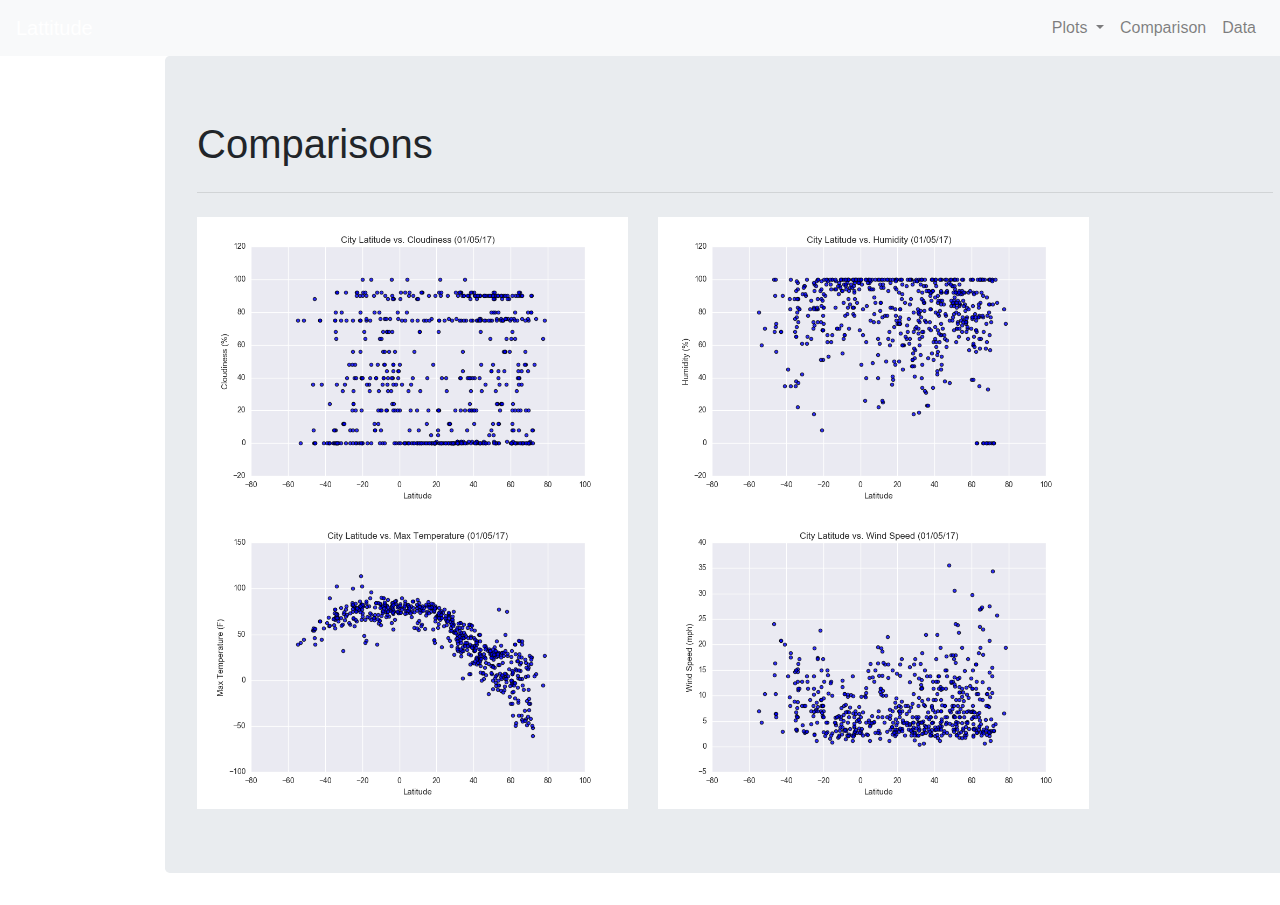
==== comparison.html @ 753b9080 "final commit" ====
<!doctype html>
<html lang="en">

<head>
    <!-- Required meta tags -->
    <meta charset="utf-8">
    <meta name="viewport" content="width=device-width, initial-scale=1, shrink-to-fit=no">

    <link rel="stylesheet" href="style.css">
    <!-- Bootstrap CSS -->

    <link rel="stylesheet" href="https://stackpath.bootstrapcdn.com/bootstrap/4.3.1/css/bootstrap.min.css"
        integrity="sha384-ggOyR0iXCbMQv3Xipma34MD+dH/1fQ784/j6cY/iJTQUOhcWr7x9JvoRxT2MZw1T" crossorigin="anonymous">
    <title>Weather</title>
</head>

<body>
    <nav class="navbar navbar-expand-lg navbar-light bg-light">
        <a id='logo_name' class="navbar-brand text-white" href="index.html">Lattitude</a>
        <button class="navbar-toggler" type="button" data-toggle="collapse" data-target="#navbarNavDropdown"
            aria-controls="navbarNavDropdown" aria-expanded="false" aria-label="Toggle navigation">
            <span class="navbar-toggler-icon"></span>
        </button>
        <div class="collapse navbar-collapse left-nav" id="navbarNavDropdown">
            <ul class="navbar-nav ml-auto">
                <li class="nav-item dropdown">
                    <a class="nav-link dropdown-toggle" href="#" id="navbarDropdownMenuLink" data-toggle="dropdown"
                        aria-haspopup="true" aria-expanded="false">
                        Plots
                    </a>
                    <div class="dropdown-menu" aria-labelledby="navbarDropdownMenuLink">
                        <a class="dropdown-item" href="latvscloud.html">Cloud</a>
                        <a class="dropdown-item" href="latvshumidity.html">Humidity</a>
                        <a class="dropdown-item" href="latvstemp.html">Temparture</a>
                        <a class="dropdown-item" href="latvswindspeed.html">Wind Speed</a>
                    </div>
                </li>
                <li class="nav-item">
                    <a class="nav-link" href="comparison.html">Comparison</a>
                </li>
                <li class="nav-item">
                    <a class="nav-link" href="data.html">Data</a>
                </li>
            </ul>
        </div>
    </nav>



    <div class="container">
        <div class='row'>

            <div style="height: 100%;" id='imageset'
                class="jumbotron col-lg-12 offset-lg-1 col-md-12 offset-md-1 col-sm-1 offset-sm-1">
                <h1 class="display-5">Comparisons</h1>
                <hr class="my-4">

                <div class='row'>
                    <a href='latvscloud.html' class='col-lg-5 plot-hover'>
                        <img src="latvscloud.png" class=" img-fluid  mx-auto img-fluid "
                            alt="Responsive image"></a>
                    <a href='latvshumidity.html' class='col-lg-5 plot-hover'>
                        <img src="latvshumidity.png" class="img-fluid mx-auto img-fluid "
                            alt="Responsive image"></a>
                    <a href='latvstemp.html' class='col-lg-5 plot-hover'>
                        <img src="latvstemp.png" class="img-fluid  mx-auto img-fluid "
                            alt="Responsive image"></a>
                    <a href='latvswindspeed.html' class='col-lg-5 plot-hover'>
                        <img src="latvswindspeed.png" class="img-fluid  mx-auto img-fluid "
                            alt="Responsive image"></a>
                </div>
            </div>
        </div>


        
        <!-- Optional JavaScript -->
        <!-- jQuery first, then Popper.js, then Bootstrap JS -->
        <script src="https://code.jquery.com/jquery-3.3.1.slim.min.js"
            integrity="sha384-q8i/X+965DzO0rT7abK41JStQIAqVgRVzpbzo5smXKp4YfRvH+8abtTE1Pi6jizo"
            crossorigin="anonymous"></script>
        <script src="https://cdnjs.cloudflare.com/ajax/libs/popper.js/1.14.7/umd/popper.min.js"
            integrity="sha384-UO2eT0CpHqdSJQ6hJty5KVphtPhzWj9WO1clHTMGa3JDZwrnQq4sF86dIHNDz0W1"
            crossorigin="anonymous"></script>
        <script src="https://stackpath.bootstrapcdn.com/bootstrap/4.3.1/js/bootstrap.min.js"
            integrity="sha384-JjSmVgyd0p3pXB1rRibZUAYoIIy6OrQ6VrjIEaFf/nJGzIxFDsf4x0xIM+B07jRM"
            crossorigin="anonymous"></script>
</body>

</html>
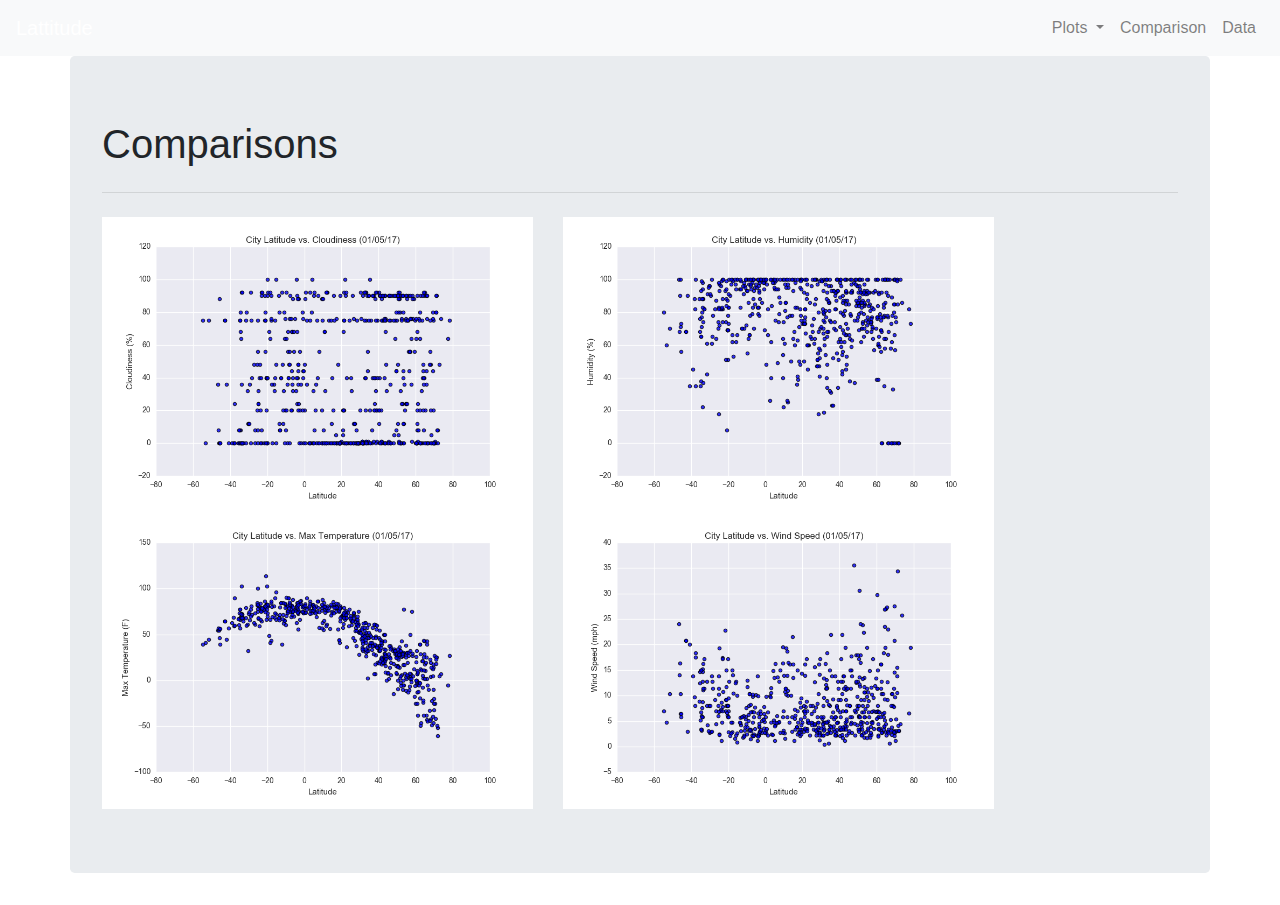
==== commit 95645a86: "centered block" ====
--- a/comparison.html
+++ b/comparison.html
@@ -51,7 +51,7 @@
         <div class='row'>
 
             <div style="height: 100%;" id='imageset'
-                class="jumbotron col-lg-12 offset-lg-1 col-md-12 offset-md-1 col-sm-1 offset-sm-1">
+                class="jumbotron col-lg-12  col-md-12  col-sm-12">
                 <h1 class="display-5">Comparisons</h1>
                 <hr class="my-4">
 
